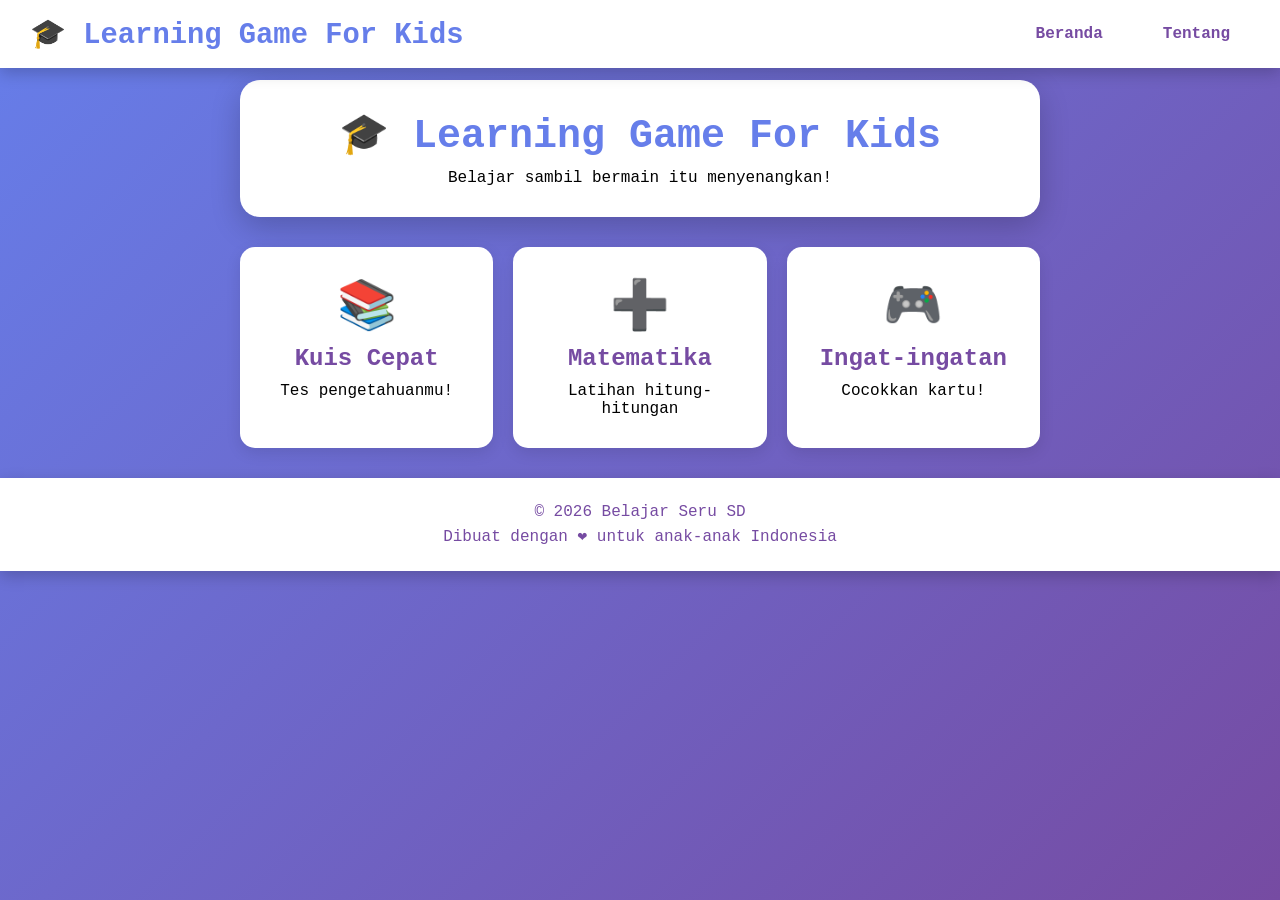
==== Project.html @ 5bf9a970 "Add files via upload" ====
<!DOCTYPE html>
<html lang="id">
<head>
    <meta charset="UTF-8">
    <meta name="viewport" content="width=device-width, initial-scale=1.0">
    <title>Belajar Seru SD</title>
    <link rel="stylesheet" href="Project.css">
</head>
<body>
    <div class="navbar">
        <div class="navbar-logo">🎓 Learning Game For Kids</div>
        <div class="navbar-menu">
            <div class="navbar-item" onclick="keBeranda()">Beranda</div>
            <div class="navbar-item" onclick="keTentang()">Tentang</div>
        </div>
    </div>

    <div class="container">
        <div id="halamanBeranda">
            <header>
                <h1>🎓 Learning Game For Kids</h1>
                <p>Belajar sambil bermain itu menyenangkan!</p>
            </header>

            <div class="menu" id="menu">
                <div class="menu-card" onclick="bukaKuis()">
                    <div class="icon">📚</div>
                    <h3>Kuis Cepat</h3>
                    <p>Tes pengetahuanmu!</p>
                </div>
                <div class="menu-card" onclick="bukaMath()">
                    <div class="icon">➕</div>
                    <h3>Matematika</h3>
                    <p>Latihan hitung-hitungan</p>
                </div>
                <div class="menu-card" onclick="bukaMemory()">
                    <div class="icon">🎮</div>
                    <h3>Ingat-ingatan</h3>
                    <p>Cocokkan kartu!</p>
                </div>
            </div>

            <div class="game-area" id="quizGame">
                <button class="back-btn" onclick="tutupGame()">← Kembali</button>
                <h2>Kuis Pengetahuan Umum</h2>
                <div class="score">Skor: <span id="quizScore">0</span>/5</div>
                <div class="question-box" id="quizQuestion"></div>
                <div id="quizOptions"></div>
            </div>

            <div class="game-area" id="mathGame">
                <button class="back-btn" onclick="tutupGame()">← Kembali</button>
                <h2>Latihan Matematika</h2>
                <div class="score">Skor: <span id="mathScore">0</span></div>
                <div class="question-box" id="mathQuestion"></div>
                <div class="math-container">
                    <input type="number" id="mathInput" class="math-input" placeholder="?">
                    <button class="check-btn" onclick="cekJawaban()">Cek</button>
                </div>
                <div id="mathResult"></div>
            </div>

            <div class="game-area" id="memoryGame">
                <button class="back-btn" onclick="tutupGame()">← Kembali</button>
                <h2>Permainan Ingat-ingatan</h2>
                <div class="score">Pasangan: <span id="memoryScore">0</span>/4</div>
                <div class="memory-grid" id="memoryGrid"></div>
            </div>
        </div>

        <div class="tentang-page" id="halamanTentang">
            <button class="back-btn" onclick="keBeranda()">← Kembali</button>
            <h2>📖 Tentang Platform Belajar Seru SD</h2>
            
            <p><strong>Latar Belakang</strong></p>
            <p>Di era digital saat ini, anak-anak sekolah dasar membutuhkan cara belajar yang menyenangkan dan menarik. Belajar dengan cara yang monoton seringkali membuat anak-anak cepat bosan dan kehilangan minat untuk belajar.</p>
            
            <p>Oleh karena itu, kami membuat website "Platform Belajar Interaktif untuk Anak SD" yang dirancang khusus untuk membantu anak-anak belajar dengan cara yang menyenangkan.</p>

            <p style="margin-top: 30px;"><strong>Fitur-fitur:</strong></p>
            <p>🎯 <strong>Kuis Cepat</strong> - Tes pengetahuan umum dengan berbagai soal menarik</p>
            <p>➕ <strong>Matematika</strong> - Latihan hitung-hitungan untuk meningkatkan kemampuan matematika</p>
            <p>🎮 <strong>Ingat-ingatan</strong> - Permainan mencocokkan kartu untuk melatih daya ingat</p>
        </div>
        
        
    </div>

    <footer>
      
            <p>© 2026 Belajar Seru SD</p>
            <p>Dibuat dengan ❤️ untuk anak-anak Indonesia</p>
       
    </footer>
    <script src="Project.js"></script>
</body>
</html>
---- Project.css ----
* {
    margin: 0;
    padding: 0;
    box-sizing: border-box;
}

body {
    font-family: 'Monaco', 'Consolas', 'Courier New', 'monospace';
    background: linear-gradient(135deg, #667eea 0%, #764ba2 100%);
    min-height: 100vh;
    padding: 80px 0px 20px 0px;
}

/* NAVBAR */
.navbar {
    position: fixed;
    top: 0;
    left: 0;
    right: 0;
    background: white;
    padding: 15px 30px;
    box-shadow: 0 5px 15px rgba(0,0,0,0.2);
    z-index: 1000;
    display: flex;
    justify-content: space-between;
    align-items: center;
}

.navbar-logo {
    font-size: 1.8em;
    font-weight: bold;
    color: #667eea;
}

.navbar-menu {
    display: flex;
    gap: 20px;
}

.navbar-item {
    color: #764ba2;
    text-decoration: none;
    padding: 10px 20px;
    border-radius: 10px;
    font-weight: bold;
    cursor: pointer;
}

.navbar-item:hover {
    background: #f0f0f0;
}

/* FOOTER */
footer {
    background: white;
    padding: 20px;
    text-align: center;
    margin-top: 0px;
    box-shadow: 0 5px 15px rgba(0,0,0,0.2);
}

footer p {
    color: #764ba2;
    margin: 5px 0;
}

/* HALAMAN TENTANG */
.tentang-page {
    background: white;
    padding: 40px;
    border-radius: 20px;
    box-shadow: 0 10px 30px rgba(0,0,0,0.2);
    display: none;
    line-height: 1.8;
}

.tentang-page.active {
    display: block;
}

.tentang-page h2 {
    color: #667eea;
    font-size: 2em;
    margin-bottom: 20px;
    text-align: center;
}

.tentang-page p {
    color: #333;
    font-size: 1.1em;
    margin-bottom: 15px;
    text-align: justify;
}

.container {
    max-width: 800px;
    margin: 0 auto;
}

header {
    background: white;
    padding: 30px;
    border-radius: 20px;
    text-align: center;
    margin-bottom: 30px;
    box-shadow: 0 10px 30px rgba(0,0,0,0.2);
}

h1 {
    color: #667eea;
    font-size: 2.5em;
    margin-bottom: 10px;
}

.menu {
    display: grid;
    grid-template-columns: repeat(auto-fit, minmax(200px, 1fr));
    gap: 20px;
    margin-bottom: 30px;
}

.menu-card {
    background: white;
    padding: 30px;
    border-radius: 15px;
    text-align: center;
    cursor: pointer;
    box-shadow: 0 5px 15px rgba(0,0,0,0.1);
    transition: transform 0.3s;
}

.menu-card:hover {
    transform: translateY(-10px);
}

.menu-card h3 {
    color: #764ba2;
    font-size: 1.5em;
    margin: 10px 0;
}

.icon {
    font-size: 3em;
}

.game-area {
    background: white;
    padding: 30px;
    border-radius: 20px;
    box-shadow: 0 10px 30px rgba(0,0,0,0.2);
    display: none;
}

.game-area.active {
    display: block;
}

.back-btn {
    background: #667eea;
    color: white;
    border: none;
    padding: 10px 20px;
    border-radius: 10px;
    cursor: pointer;
    font-size: 1em;
    margin-bottom: 20px;
}

.back-btn:hover {
    background: #764ba2;
}

.score {
    text-align: center;
    font-size: 1.5em;
    color: #764ba2;
    margin: 20px 0;
    padding: 15px;
    background: #f0f0f0;
    border-radius: 10px;
}

.question-box {
    background: linear-gradient(135deg, #667eea 0%, #764ba2 100%);
    color: white;
    padding: 30px;
    border-radius: 15px;
    margin: 20px 0;
    font-size: 1.8em;
    text-align: center;
}

.quiz-option {
    background: #f0f0f0;
    padding: 15px;
    margin: 10px 0;
    border-radius: 10px;
    cursor: pointer;
    font-size: 1.2em;
}

.quiz-option:hover {
    background: #e0e0e0;
}

.math-container {
    text-align: center;
    margin: 20px 0;
}

.math-input {
    padding: 15px;
    font-size: 1.5em;
    border: 3px solid #667eea;
    border-radius: 10px;
    width: 150px;
    text-align: center;
}

.check-btn {
    background: #4CAF50;
    color: white;
    border: none;
    padding: 15px 40px;
    border-radius: 10px;
    cursor: pointer;
    font-size: 1.2em;
    margin-left: 10px;
}

.check-btn:hover {
    background: #45a049;
}

.result {
    text-align: center;
    padding: 20px;
    border-radius: 10px;
    margin: 20px 0;
    font-size: 1.3em;
}

.result.correct {
    background: #d4edda;
    color: #155724;
}

.result.wrong {
    background: #f8d7da;
    color: #721c24;
}

.memory-grid {
    display: grid;
    grid-template-columns: repeat(4, 1fr);
    gap: 15px;
    max-width: 450px;
    margin: 20px auto;
}

.memory-card {
    background: linear-gradient(135deg, #667eea 0%, #764ba2 100%);
    height: 100px;
    border-radius: 15px;
    cursor: pointer;
    display: flex;
    align-items: center;
    justify-content: center;
    font-size: 2.5em;
    color: white;
}

.memory-card.flipped {
    background: white;
    color: #764ba2;
    border: 3px solid #764ba2;
}
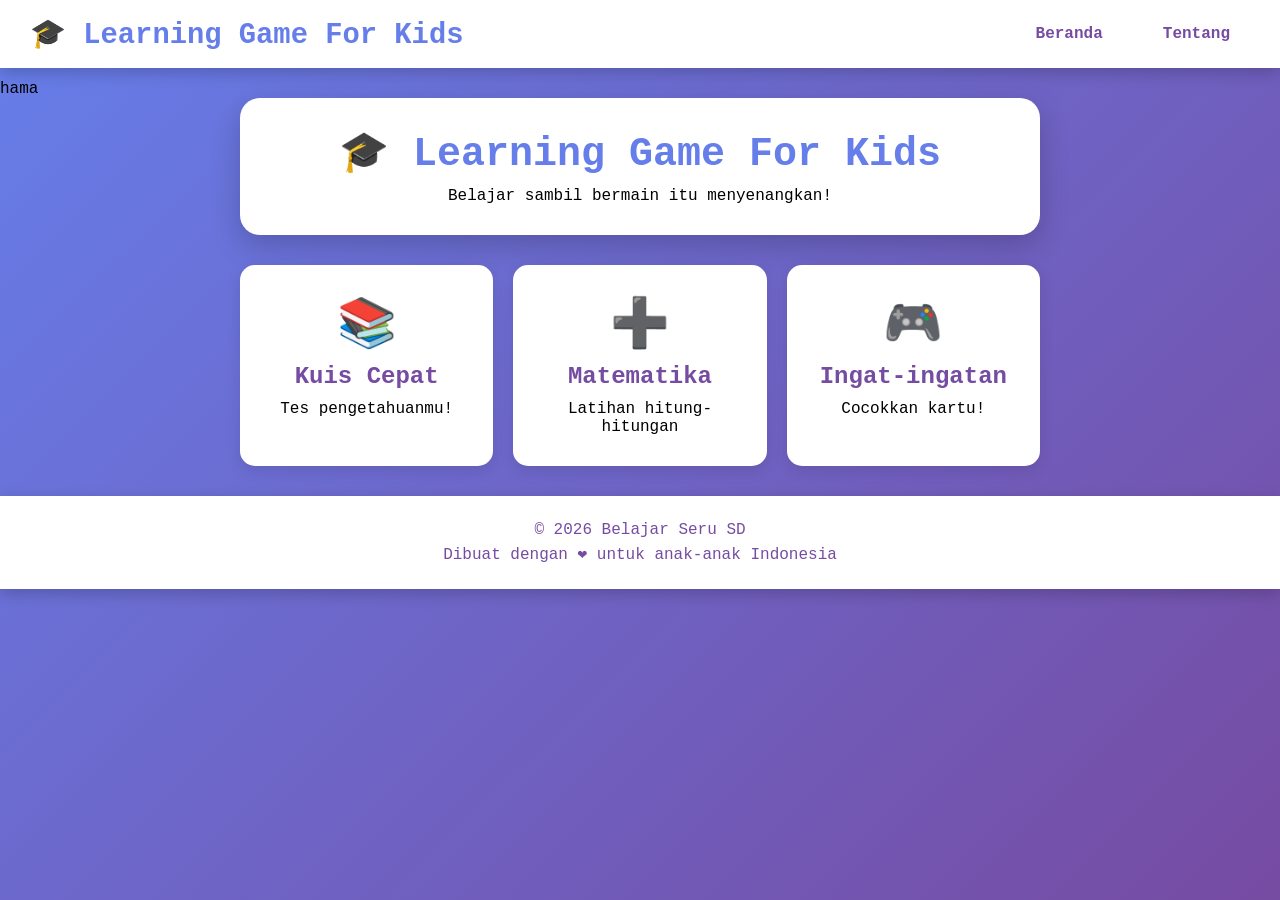
==== commit b2a9b1a0: "Merge pull request #1 from StevinVinz/main kak acc" ====
--- a/Project.html
+++ b/Project.html
@@ -14,6 +14,8 @@
             <div class="navbar-item" onclick="keTentang()">Tentang</div>
         </div>
     </div>
+
+    <p>hama</p>
 
     <div class="container">
         <div id="halamanBeranda">
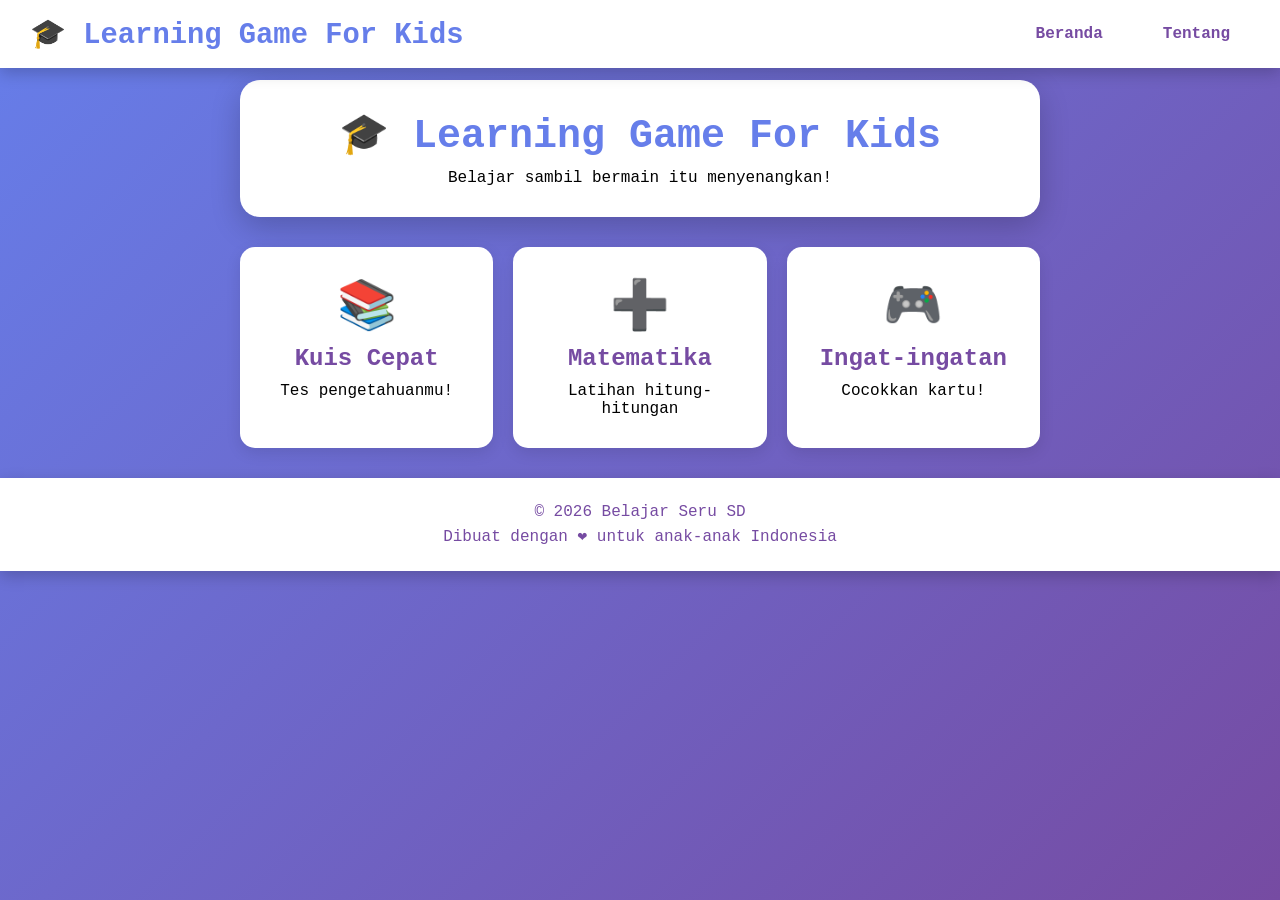
==== commit 6954c5b4: "hapus file test dan update pada html" ====
--- a/Project.html
+++ b/Project.html
@@ -14,8 +14,6 @@
             <div class="navbar-item" onclick="keTentang()">Tentang</div>
         </div>
     </div>
-
-    <p>hama</p>
 
     <div class="container">
         <div id="halamanBeranda">
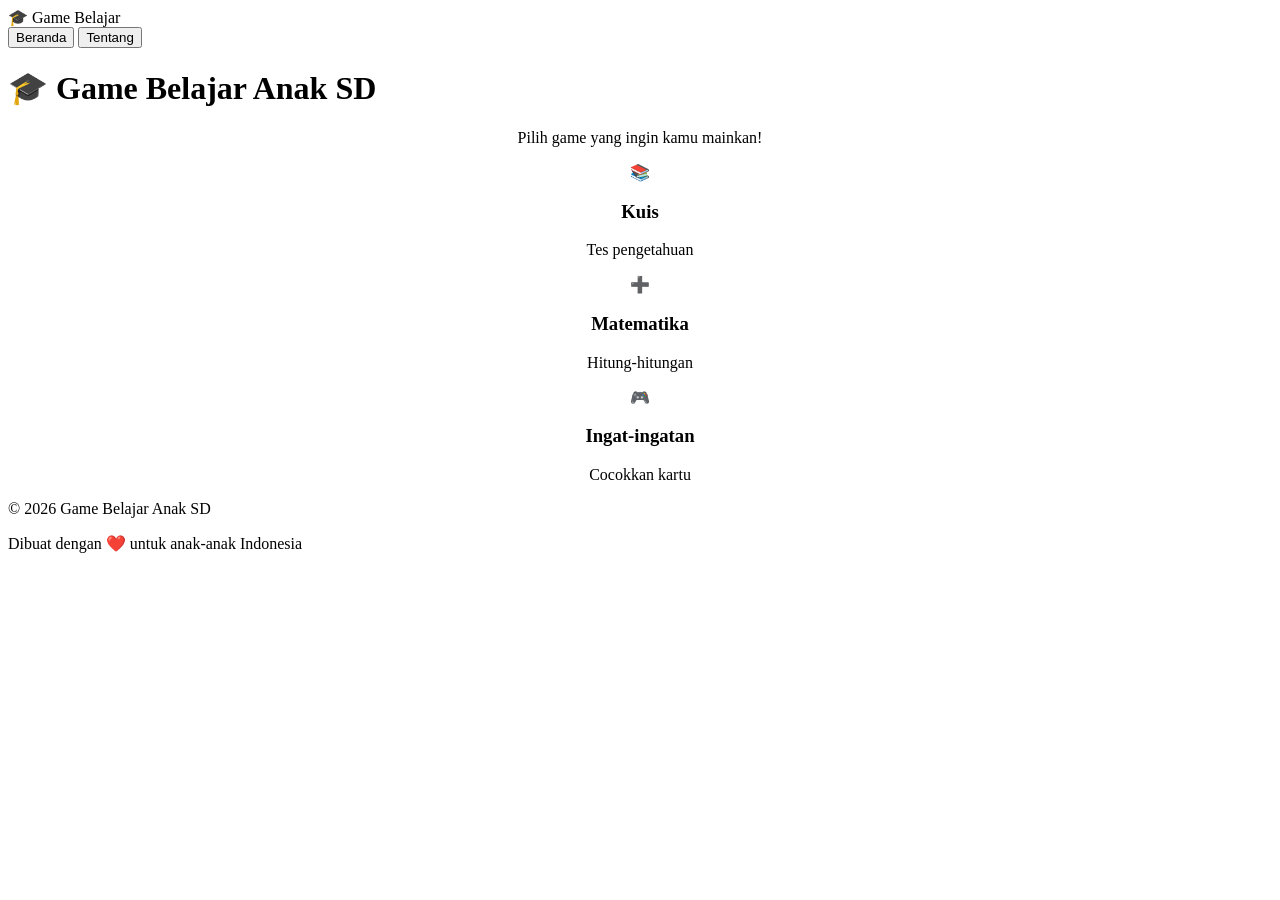
==== commit 810aa0e9: "Merge branch 'main' into main" ====
--- a/Project.html
+++ b/Project.html
@@ -3,95 +3,93 @@
 <head>
     <meta charset="UTF-8">
     <meta name="viewport" content="width=device-width, initial-scale=1.0">
-    <title>Belajar Seru SD</title>
-    <link rel="stylesheet" href="Project.css">
+    <title>Game Belajar Anak</title>
+    <link rel="stylesheet" href="project.css">
 </head>
 <body>
-    <div class="navbar">
-        <div class="navbar-logo">🎓 Learning Game For Kids</div>
-        <div class="navbar-menu">
-            <div class="navbar-item" onclick="keBeranda()">Beranda</div>
-            <div class="navbar-item" onclick="keTentang()">Tentang</div>
+
+    <div class="menu-atas">
+        <div class="logo">🎓 Game Belajar</div>
+        <div>
+            <button class="tombol-menu" onclick="tampilBeranda()">Beranda</button>
+            <button class="tombol-menu" onclick="tampilTentang()">Tentang</button>
         </div>
     </div>
 
-    <div class="container">
-        <div id="halamanBeranda">
-            <header>
-                <h1>🎓 Learning Game For Kids</h1>
-                <p>Belajar sambil bermain itu menyenangkan!</p>
-            </header>
-
-            <div class="menu" id="menu">
-                <div class="menu-card" onclick="bukaKuis()">
-                    <div class="icon">📚</div>
-                    <h3>Kuis Cepat</h3>
-                    <p>Tes pengetahuanmu!</p>
+    <div id="beranda">
+        <div class="kotak">
+            <h1>🎓 Game Belajar Anak SD</h1>
+            <p style="text-align: center;">Pilih game yang ingin kamu mainkan!</p>
+            <div style="text-align: center;">
+                <div class="tombol-game" onclick="mulaiKuis()">
+                    <div class="emoji-besar">📚</div>
+                    <h3>Kuis</h3>
+                    <p>Tes pengetahuan</p>
                 </div>
-                <div class="menu-card" onclick="bukaMath()">
-                    <div class="icon">➕</div>
+                <div class="tombol-game" onclick="mulaiMath()">
+                    <div class="emoji-besar">➕</div>
                     <h3>Matematika</h3>
-                    <p>Latihan hitung-hitungan</p>
+                    <p>Hitung-hitungan</p>
                 </div>
-                <div class="menu-card" onclick="bukaMemory()">
-                    <div class="icon">🎮</div>
+                <div class="tombol-game" onclick="mulaiMemory()">
+                    <div class="emoji-besar">🎮</div>
                     <h3>Ingat-ingatan</h3>
-                    <p>Cocokkan kartu!</p>
+                    <p>Cocokkan kartu</p>
                 </div>
             </div>
-
-            <div class="game-area" id="quizGame">
-                <button class="back-btn" onclick="tutupGame()">← Kembali</button>
-                <h2>Kuis Pengetahuan Umum</h2>
-                <div class="score">Skor: <span id="quizScore">0</span>/5</div>
-                <div class="question-box" id="quizQuestion"></div>
-                <div id="quizOptions"></div>
-            </div>
-
-            <div class="game-area" id="mathGame">
-                <button class="back-btn" onclick="tutupGame()">← Kembali</button>
-                <h2>Latihan Matematika</h2>
-                <div class="score">Skor: <span id="mathScore">0</span></div>
-                <div class="question-box" id="mathQuestion"></div>
-                <div class="math-container">
-                    <input type="number" id="mathInput" class="math-input" placeholder="?">
-                    <button class="check-btn" onclick="cekJawaban()">Cek</button>
-                </div>
-                <div id="mathResult"></div>
-            </div>
-
-            <div class="game-area" id="memoryGame">
-                <button class="back-btn" onclick="tutupGame()">← Kembali</button>
-                <h2>Permainan Ingat-ingatan</h2>
-                <div class="score">Pasangan: <span id="memoryScore">0</span>/4</div>
-                <div class="memory-grid" id="memoryGrid"></div>
-            </div>
         </div>
-
-        <div class="tentang-page" id="halamanTentang">
-            <button class="back-btn" onclick="keBeranda()">← Kembali</button>
-            <h2>📖 Tentang Platform Belajar Seru SD</h2>
-            
-            <p><strong>Latar Belakang</strong></p>
-            <p>Di era digital saat ini, anak-anak sekolah dasar membutuhkan cara belajar yang menyenangkan dan menarik. Belajar dengan cara yang monoton seringkali membuat anak-anak cepat bosan dan kehilangan minat untuk belajar.</p>
-            
-            <p>Oleh karena itu, kami membuat website "Platform Belajar Interaktif untuk Anak SD" yang dirancang khusus untuk membantu anak-anak belajar dengan cara yang menyenangkan.</p>
-
-            <p style="margin-top: 30px;"><strong>Fitur-fitur:</strong></p>
-            <p>🎯 <strong>Kuis Cepat</strong> - Tes pengetahuan umum dengan berbagai soal menarik</p>
-            <p>➕ <strong>Matematika</strong> - Latihan hitung-hitungan untuk meningkatkan kemampuan matematika</p>
-            <p>🎮 <strong>Ingat-ingatan</strong> - Permainan mencocokkan kartu untuk melatih daya ingat</p>
-        </div>
-        
-        
     </div>
 
-    <footer>
-      
-            <p>© 2026 Belajar Seru SD</p>
-            <p>Dibuat dengan ❤️ untuk anak-anak Indonesia</p>
-       
-    </footer>
-    <script src="Project.js"></script>
+    <div id="tentang" style="display: none;">
+        <div class="kotak">
+            <h1>📖 Tentang Game Belajar</h1>
+            <p><strong>Latar Belakang</strong></p>
+            <p>Website ini dibuat untuk membantu anak-anak belajar dengan cara yang menyenangkan. Belajar tidak harus membosankan!</p>
+            <p style="margin-top: 30px;"><strong>Fitur-fitur:</strong></p>
+            <p>🎯 <strong>Kuis</strong> - Tes pengetahuan umum</p>
+            <p>➕ <strong>Matematika</strong> - Latihan hitung-hitungan</p>
+            <p>🎮 <strong>Ingat-ingatan</strong> - Cocokkan kartu</p>
+        </div>
+    </div>
+
+    <div id="kuis" style="display: none;">
+        <div class="kotak">
+            <button class="tombol" onclick="tampilBeranda()">← Kembali</button>
+            <h1>Kuis Pengetahuan</h1>
+            <div class="skor">Skor: <span id="skorKuis">0</span>/5</div>
+            <div class="kotak-soal" id="soalKuis"></div>
+            <div id="pilihanJawaban"></div>
+        </div>
+    </div>
+
+    <div id="math" style="display: none;">
+        <div class="kotak">
+            <button class="tombol" onclick="tampilBeranda()">← Kembali</button>
+            <h1>Latihan Matematika</h1>
+            <div class="skor">Skor: <span id="skorMath">0</span></div>
+            <div class="kotak-soal" id="soalMath"></div>
+            <div style="text-align: center;">
+                <input type="number" id="jawabanMath" class="input-jawaban" placeholder="?">
+                <button class="tombol" onclick="cekJawabanMath()">Cek</button>
+            </div>
+            <div id="hasilMath"></div>
+        </div>
+    </div>
+
+    <div id="memory" style="display: none;">
+        <div class="kotak">
+            <button class="tombol" onclick="tampilBeranda()">← Kembali</button>
+            <h1>Permainan Ingat-ingatan</h1>
+            <div class="skor">Pasangan: <span id="skorMemory">0</span>/4</div>
+            <div id="kartuMemory" style="text-align: center;"></div>
+        </div>
+    </div>
+
+    <div class="footer">
+        <p>© 2026 Game Belajar Anak SD</p>
+        <p>Dibuat dengan ❤️ untuk anak-anak Indonesia</p>
+    </div>
+
+    <script src="project.js"></script>
 </body>
-</html>+</html>
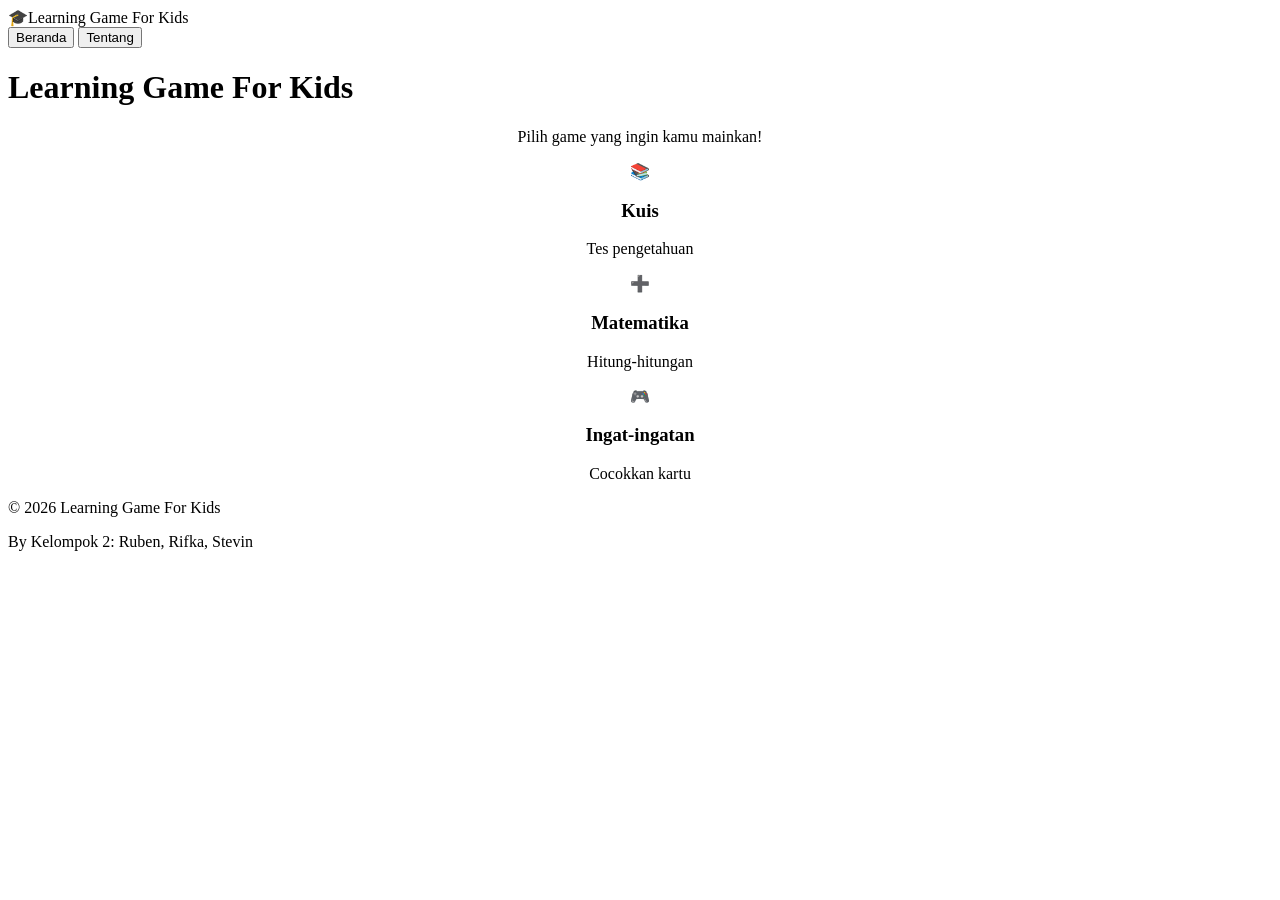
==== commit 0cc553e3: "Update Project.html" ====
--- a/Project.html
+++ b/Project.html
@@ -3,13 +3,13 @@
 <head>
     <meta charset="UTF-8">
     <meta name="viewport" content="width=device-width, initial-scale=1.0">
-    <title>Game Belajar Anak</title>
+    <title>Learning Game For Kids</title>
     <link rel="stylesheet" href="project.css">
 </head>
 <body>
 
     <div class="menu-atas">
-        <div class="logo">🎓 Game Belajar</div>
+        <div class="logo">🎓Learning Game For Kids</div>
         <div>
             <button class="tombol-menu" onclick="tampilBeranda()">Beranda</button>
             <button class="tombol-menu" onclick="tampilTentang()">Tentang</button>
@@ -18,7 +18,7 @@
 
     <div id="beranda">
         <div class="kotak">
-            <h1>🎓 Game Belajar Anak SD</h1>
+            <h1>Learning Game For Kids</h1>
             <p style="text-align: center;">Pilih game yang ingin kamu mainkan!</p>
             <div style="text-align: center;">
                 <div class="tombol-game" onclick="mulaiKuis()">
@@ -42,9 +42,9 @@
 
     <div id="tentang" style="display: none;">
         <div class="kotak">
-            <h1>📖 Tentang Game Belajar</h1>
+            <h1>📖 Tentang Learning Game For Kids</h1>
             <p><strong>Latar Belakang</strong></p>
-            <p>Website ini dibuat untuk membantu anak-anak belajar dengan cara yang menyenangkan. Belajar tidak harus membosankan!</p>
+            <p>Learning Game For Kids adalah website yang dibuat untuk membantu anak-anak belajar dengan cara yang menyenangkan. Kami percaya bahwa belajar tidak harus membosankan dengan permainan yang menarik anak-anak dapat belajar mengenal huruf, angka, warna, dan bentuk sambil bermain. Website ini dirancang agar aman dan mudah digunakan oleh anak-anak, sehingga orang tua dapat merasa tenang saat anak-anak belajar dan bermain di sini. Kami berharap Learning Game For Kids dapat menjadi teman belajar yang menyenangkan untuk setiap anak.</p>
             <p style="margin-top: 30px;"><strong>Fitur-fitur:</strong></p>
             <p>🎯 <strong>Kuis</strong> - Tes pengetahuan umum</p>
             <p>➕ <strong>Matematika</strong> - Latihan hitung-hitungan</p>
@@ -86,8 +86,8 @@
     </div>
 
     <div class="footer">
-        <p>© 2026 Game Belajar Anak SD</p>
-        <p>Dibuat dengan ❤️ untuk anak-anak Indonesia</p>
+        <p>© 2026 Learning Game For Kids</p>
+        <p>By Kelompok 2: Ruben, Rifka, Stevin</p>
     </div>
 
     <script src="project.js"></script>
